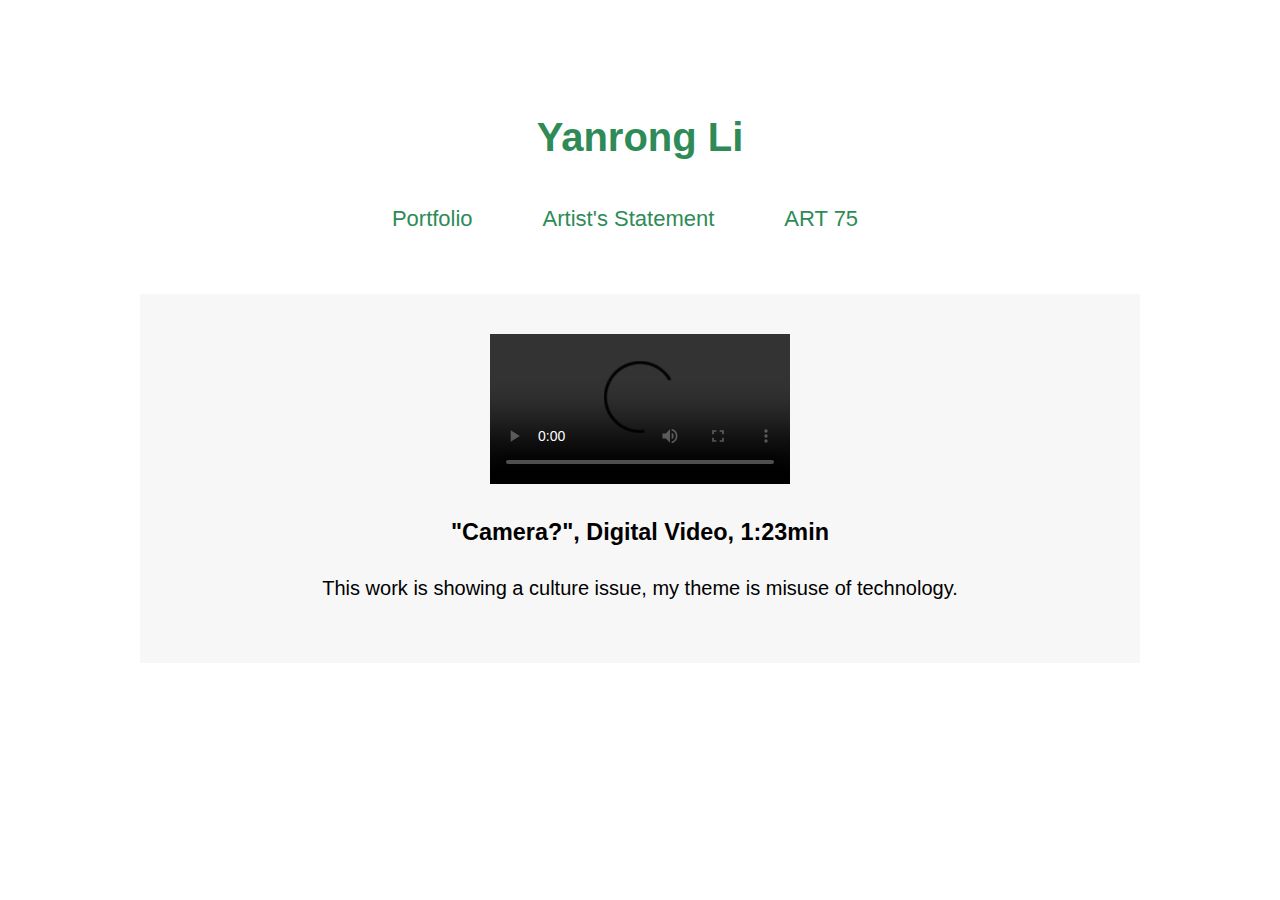
==== art75.html @ f5acf57c "p" ====
<!DOCTYPE html>
<html lang="en" dir="ltr">
  <head>
    <meta charset="utf-8">

      <link rel="stylesheet" type="text/css" href="css/main.css">
    <title></title>
  </head>

  <body>

<a href="index.html"><h1>Yanrong Li</h1></a>

<div class="header">
   <!-- <a href="index.html"><h1>Kate Rhoades</h1></a> -->
   <ul>
     <li>
        <a href="portfolio.html" >Portfolio </a></li>
     <li>
      <a href="statement.html">Artist's Statement</a></li>
     <li>
       <a href="art75.html">ART 75</a></li>
   </ul>
 </div>


  <div class="portfolio-item">
    <video  controls>
      <source src="video/1.mp4" type="video/mp4"> </video>
  <h3>"Camera?", Digital Video, 1:23min</h3>
  <p>This work is showing a culture issue, my theme is misuse of technology.</p>

  </div>

  <!-- <div class="portfolio-item">
  <img src="images/YanrongLi-composite art.jpg" width="540" alt="DEC VT100, a widely emulated computer terminal">
  <h3>“Moon's Music ”, Composite Art,2019</h3>
  <p>This is a digital image. I created a hyper-real classic music world. I show my understanding of classical music is elegant and warm in this work. I specifically found three pictures on the internet, fairy elves, sparkling rivers, and style buildings. Then composited in Photoshop.</p>

  </div>



  <div class="portfolio-item">
  <img src="images/YanrongLi-Emoji.jpg" width="440" alt="DEC VT100, a widely emulated computer terminal">
  <h3>“Emoji ”, Digital Image, 2019</h3>
  <p>This is a vector image. Today’s Emoji play an important role in texting. I couldn't find the food I like in the category, so I chose to do this. I rendered a picture I found on the internet in illustrator and made it look like an emoticon.</p>

  </div>

  <div class="portfolio-item">
<iframe width="640"  scrolling="no" frameborder="no" allow="autoplay" src="https://w.soundcloud.com/player/?url=https%3A//api.soundcloud.com/tracks/581386191&color=%230066cc&auto_play=false&hide_related=false&show_comments=true&show_user=true&show_reposts=false&show_teaser=true&visual=true"></iframe>
<h3>“Signal”, Digital Sound, 1 min, 2019</h3>
<p>This soundtrack combined three sound sources. I recorded the sounds around me. Next, use Audacity to combine them together. It tells a story that people driving on a bad weather day.</p>

  </div>

  <div class="portfolio-item">
  <iframe src="https://player.vimeo.com/video/321863532" width="640" height="360" frameborder="0" webkitallowfullscreen mozallowfullscreen allowfullscreen></iframe>
  <h3>“Raining”, Digital Video, 1:03 min, 2019</h3>
<p>I created story based on the soundtrack I made. I took video footages and photos. This tell safe driving in a raining. I edited it in Premiere Pro, make the scene matches the sound.</p>
</div>


  <div class="portfolio-item">
  <img src="images/YanrongLi-net art1.jpg" width="640" alt="DEC VT100, a widely emulated computer terminal">
  <br>
<br>
<br>
  <img src="images/YanrongLi-Net Art2.jpg" width="640" alt="DEC VT100, a widely emulated computer terminal">
  <h3>“Self-portrait”, Net Art,  2019</h3>
  <p>This is a coding art. I made this website with a friend. It combined our same hobbies. This is in a abstract way of our portrait. We created the website on Atom.

</p>

  </div>


  <div class="portfolio-item">
<img src="images/travel.jpg" width="640" alt="DEC VT100, a widely emulated computer terminal">
  <h3>“Space Adventure”, Code Art using p5.js, 2019
</h3>
  <p>
The idea is that people go to the Galaxy to travel and explore. Because this project is going to be a surreal world, The background is dreamy. People take a flying(bouncing) sailboat, avoiding some obstacles, a mirage (B&W door), the shooting stars, and a floating planet. Find the right door (pink door) that opens the new world. Move the mouse while clicking the mouse to see the hidden planets and the interchangeable door.
</p>

  </div>


    </div>


    <div class="portfolio-item">
<img src="images/final1.jpg" width="240" img align="left">

<img src="images/final 3.jpg" width="240" img align="right">

 <img src="images/final2.jpg" width="220" img align=“middle" >



  <br>
    <h3>“Fantasy Panda”Composite Art, 2019
  </h3>
    <p>
This series is hyperreal panda residence. I have added the elements I like to the three pictures, Chinese style - bamboo, panda. The pandas in the middle and right images are anthropomorphic.
  </p>

  </div> -->



  </body>
</html>
---- css/main.css ----
body {
  margin: 30px auto;
  max-width: 1000px;
  font-family: "Helvetica", "Arial", sans-serif;
  font-size: 20px;
  line-height: 1.5;
  padding: 30px 20px;
  text-align: center;
  text-decoration: none;
//color: purple;//
}


.header {
        padding: 0px;
        text-align: center;
        font-size: 22px;
    }

.header ul {
      	display: flex;
        justify-content: center;
    }

.header ul li {
    	list-style-type:none;
    	display: list-item;
    	line-height: 10px;
      padding: 10px 70px 10px 0px;
    }

a:link {
   text-decoration: none;

  }

  a {
  color: 		#2E8B57;
  text-decoration: none;
  }

/* a:visited{
  color:#BADA55;
} */

a:hover {
  color: black;

}
/*
a {
color: 		#228B22;
text-decoration: none;
} */



body {
  background-image: url(images/the.jpg);
  background-repeat: no-repeat;
  background-size: cover;
}

h1 {
  padding: 20px 0px 10px 0px;
}

/* Centers images */

img {
display: block;
margin: 0px auto;
}

/* When you put a period in front of a CSS declaration, it indicates you are
creating a new class. We can apply this to div elements to create different
portfolio entries */

.portfolio-item {
margin-top: 60px;
padding: 40px;
background-color: #f7f7f7;
}


.tu2{
  float: left;
   width: 300px;

   padding: 10px;


}


.final{
  float: right;
  width: 300px;

  padding: 300px;

}
/*
#div{
float:left ;
margin-left: 300px;

} */
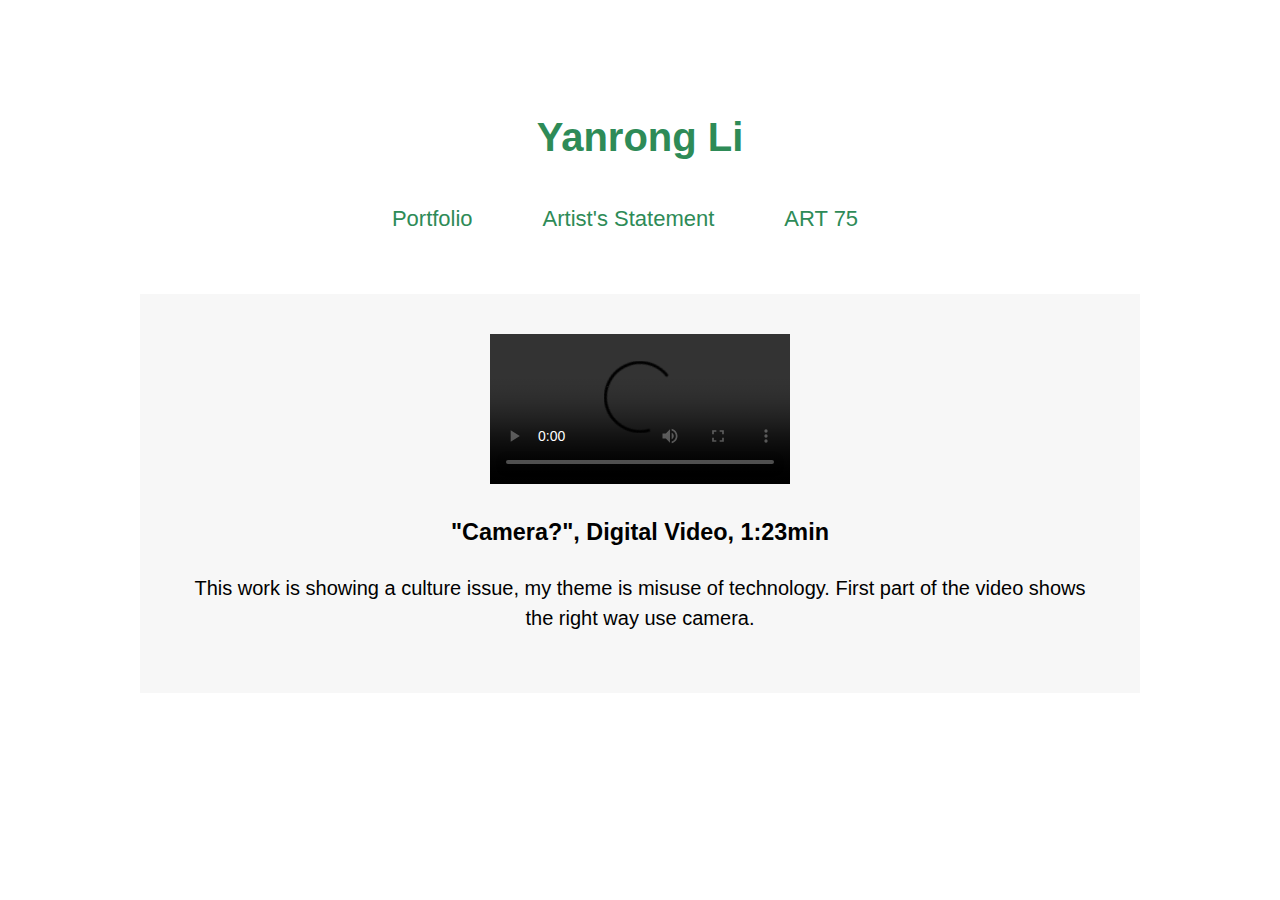
==== commit 56b9c297: "art" ====
--- a/art75.html
+++ b/art75.html
@@ -28,7 +28,7 @@
     <video  controls>
       <source src="video/1.mp4" type="video/mp4"> </video>
   <h3>"Camera?", Digital Video, 1:23min</h3>
-  <p>This work is showing a culture issue, my theme is misuse of technology.</p>
+  <p>This work is showing a culture issue, my theme is misuse of technology. First part of the video shows the right way use camera. </p>
 
   </div>
 
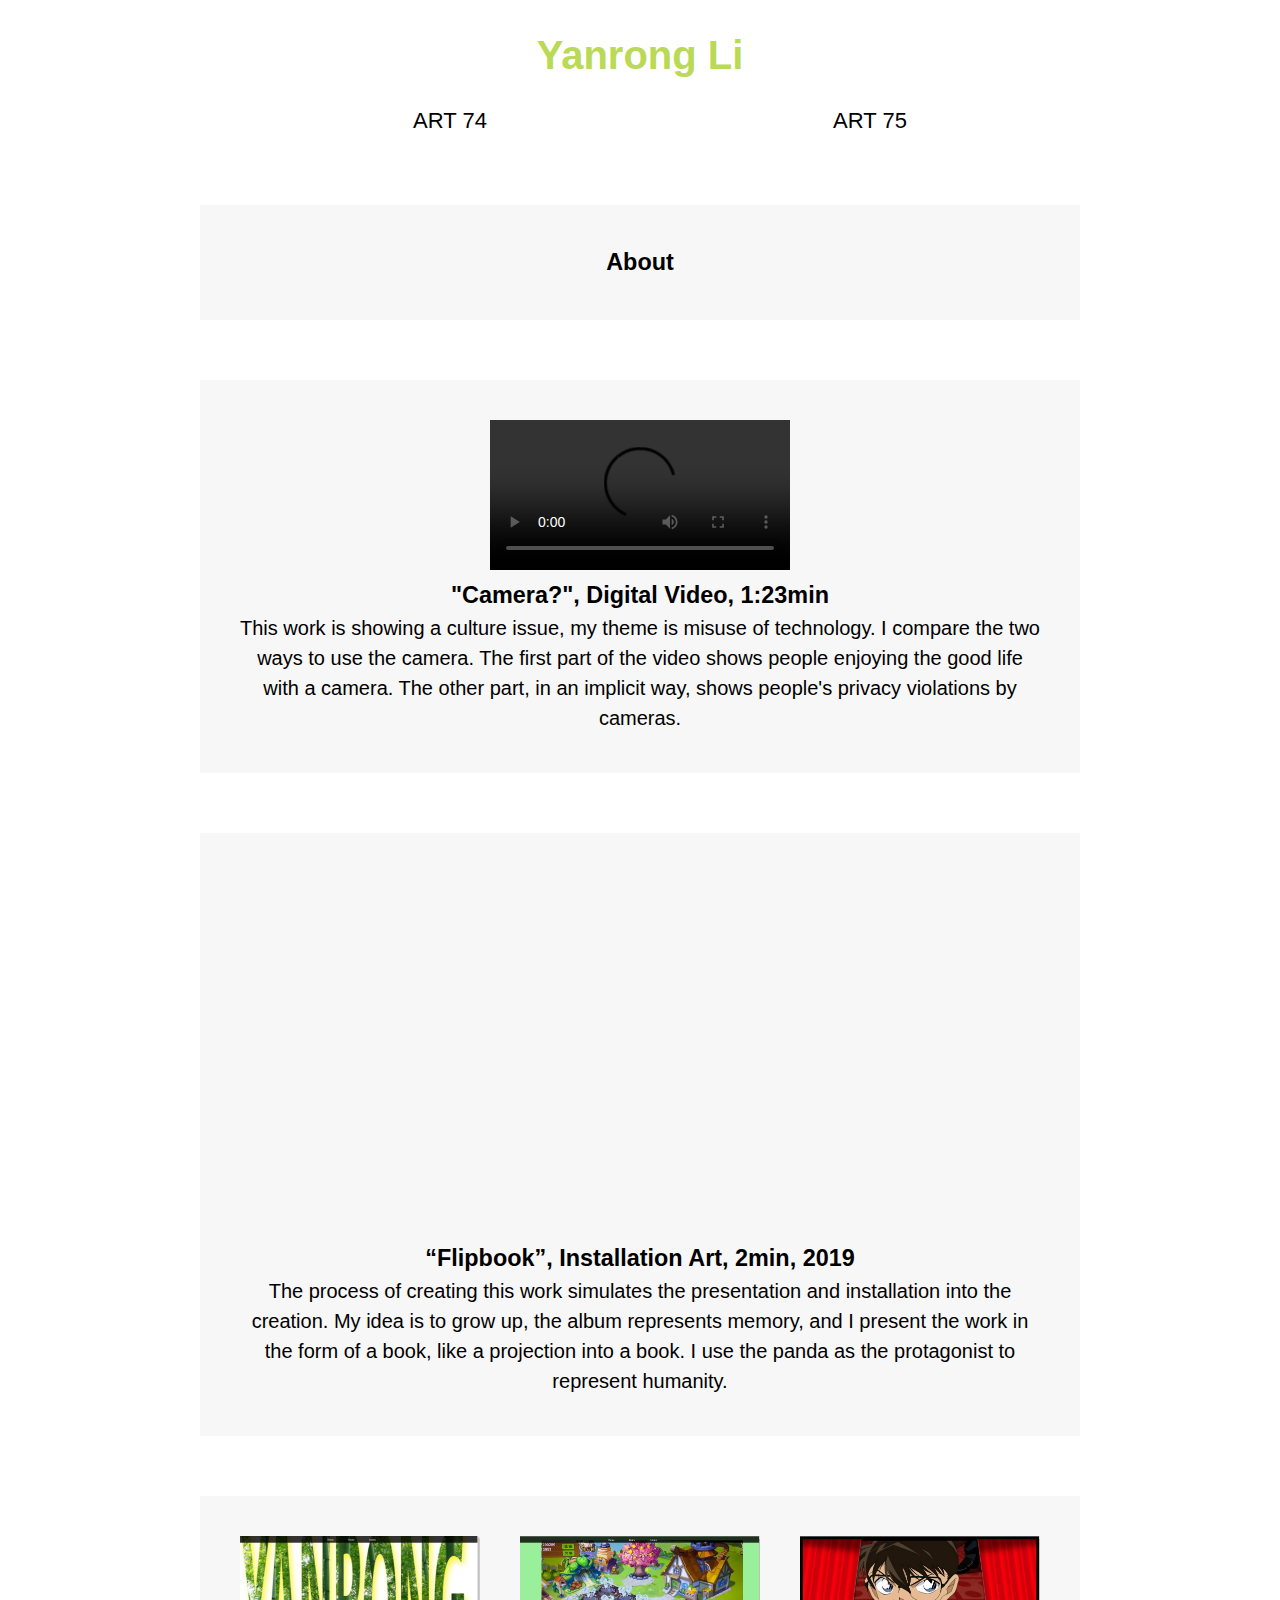
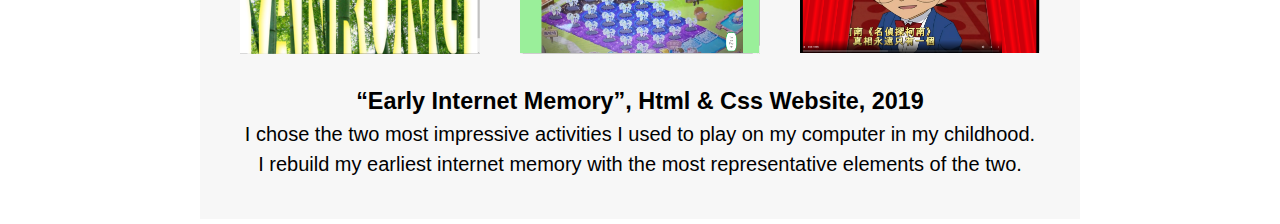
==== commit 79a48e6e: "expand" ====
--- a/art75.html
+++ b/art75.html
@@ -9,104 +9,72 @@
 
   <body>
 
-<a href="index.html"><h1>Yanrong Li</h1></a>
+        <a href="index.html">  <h1>Yanrong Li</h1></a>
+<div class="header">
+   <ul>
+     <li>  <a>ART 74 </a>
+<ul class="dropdown">
+<li>  <a href="statement.html">Artist's Statement</a></li>
+<li>  <a href="portfolio.html">Portfolio</a></li>
 
-<div class="header">
-   <!-- <a href="index.html"><h1>Kate Rhoades</h1></a> -->
-   <ul>
-     <li>
-        <a href="portfolio.html" >Portfolio </a></li>
-     <li>
-      <a href="statement.html">Artist's Statement</a></li>
-     <li>
-       <a href="art75.html">ART 75</a></li>
+</ul>
+     </li>
+
+     <li> <a href="art75.html">ART 75</a>
+       <!-- <ul class="dropdown">
+
+       </ul> -->
+</li>
    </ul>
- </div>
+</div>
+
+<div class="portfolio-item">
+
+<h3>About</h3>
+<p> </p>
+
+</div>
 
 
   <div class="portfolio-item">
     <video  controls>
       <source src="video/1.mp4" type="video/mp4"> </video>
   <h3>"Camera?", Digital Video, 1:23min</h3>
-  <p>This work is showing a culture issue, my theme is misuse of technology. First part of the video shows the right way use camera. </p>
+  <p>This work is showing a culture issue, my theme is misuse of technology. I compare the two ways to use the camera. The first part of the video shows people enjoying the good life with a camera. The other part, in an implicit way, shows people's privacy violations by cameras. </p>
 
   </div>
 
-  <!-- <div class="portfolio-item">
-  <img src="images/YanrongLi-composite art.jpg" width="540" alt="DEC VT100, a widely emulated computer terminal">
-  <h3>“Moon's Music ”, Composite Art,2019</h3>
-  <p>This is a digital image. I created a hyper-real classic music world. I show my understanding of classical music is elegant and warm in this work. I specifically found three pictures on the internet, fairy elves, sparkling rivers, and style buildings. Then composited in Photoshop.</p>
+
+  <div class="portfolio-item">
+    <iframe src="https://player.vimeo.com/video/364003910" width="640" height="360" frameborder="0" allow="autoplay; fullscreen" allowfullscreen></iframe>
+     <h3>“Flipbook”, Installation Art, 2min, 2019</h3>
+  <p>The process of creating this work simulates the presentation and installation into the creation. My idea is to grow up, the album represents memory, and I present the work in the form of a book, like a projection into a book. I use the panda as the protagonist to represent humanity.</p>
 
   </div>
 
 
 
   <div class="portfolio-item">
-  <img src="images/YanrongLi-Emoji.jpg" width="440" alt="DEC VT100, a widely emulated computer terminal">
-  <h3>“Emoji ”, Digital Image, 2019</h3>
-  <p>This is a vector image. Today’s Emoji play an important role in texting. I couldn't find the food I like in the category, so I chose to do this. I rendered a picture I found on the internet in illustrator and made it look like an emoticon.</p>
+  <img src="images/r.png" width="240" img align="left">
 
-  </div>
+  <img src="images/l.png" width="240" img align="right">
 
-  <div class="portfolio-item">
-<iframe width="640"  scrolling="no" frameborder="no" allow="autoplay" src="https://w.soundcloud.com/player/?url=https%3A//api.soundcloud.com/tracks/581386191&color=%230066cc&auto_play=false&hide_related=false&show_comments=true&show_user=true&show_reposts=false&show_teaser=true&visual=true"></iframe>
-<h3>“Signal”, Digital Sound, 1 min, 2019</h3>
-<p>This soundtrack combined three sound sources. I recorded the sounds around me. Next, use Audacity to combine them together. It tells a story that people driving on a bad weather day.</p>
-
-  </div>
-
-  <div class="portfolio-item">
-  <iframe src="https://player.vimeo.com/video/321863532" width="640" height="360" frameborder="0" webkitallowfullscreen mozallowfullscreen allowfullscreen></iframe>
-  <h3>“Raining”, Digital Video, 1:03 min, 2019</h3>
-<p>I created story based on the soundtrack I made. I took video footages and photos. This tell safe driving in a raining. I edited it in Premiere Pro, make the scene matches the sound.</p>
-</div>
+   <img src="images/m.png" width="240" img align=“middle" >
 
 
-  <div class="portfolio-item">
-  <img src="images/YanrongLi-net art1.jpg" width="640" alt="DEC VT100, a widely emulated computer terminal">
-  <br>
-<br>
-<br>
-  <img src="images/YanrongLi-Net Art2.jpg" width="640" alt="DEC VT100, a widely emulated computer terminal">
-  <h3>“Self-portrait”, Net Art,  2019</h3>
-  <p>This is a coding art. I made this website with a friend. It combined our same hobbies. This is in a abstract way of our portrait. We created the website on Atom.
 
-</p>
-
-  </div>
-
-
-  <div class="portfolio-item">
-<img src="images/travel.jpg" width="640" alt="DEC VT100, a widely emulated computer terminal">
-  <h3>“Space Adventure”, Code Art using p5.js, 2019
-</h3>
-  <p>
-The idea is that people go to the Galaxy to travel and explore. Because this project is going to be a surreal world, The background is dreamy. People take a flying(bouncing) sailboat, avoiding some obstacles, a mirage (B&W door), the shooting stars, and a floating planet. Find the right door (pink door) that opens the new world. Move the mouse while clicking the mouse to see the hidden planets and the interchangeable door.
-</p>
-
-  </div>
-
+    <br>
+      <h3>“Early Internet Memory”, Html & Css Website, 2019
+    </h3>
+      <p>
+  I chose the two most impressive activities I used to play on my computer in my childhood. I rebuild my earliest internet memory with the most representative elements of the two.
+    </p>
 
     </div>
 
 
-    <div class="portfolio-item">
-<img src="images/final1.jpg" width="240" img align="left">
-
-<img src="images/final 3.jpg" width="240" img align="right">
-
- <img src="images/final2.jpg" width="220" img align=“middle" >
 
 
-
-  <br>
-    <h3>“Fantasy Panda”Composite Art, 2019
-  </h3>
-    <p>
-This series is hyperreal panda residence. I have added the elements I like to the three pictures, Chinese style - bamboo, panda. The pandas in the middle and right images are anthropomorphic.
-  </p>
-
-  </div> -->
 
 
 
--- a/css/main.css
+++ b/css/main.css
@@ -1,58 +1,100 @@
+*{
+  box-sizing: border-box;
+  margin: 0;
+  padding: px;
+}
 
 body {
-  margin: 30px auto;
+  margin: 5px auto;
   max-width: 1000px;
   font-family: "Helvetica", "Arial", sans-serif;
   font-size: 20px;
   line-height: 1.5;
-  padding: 30px 20px;
+  padding: 0px 60px;
   text-align: center;
   text-decoration: none;
-//color: purple;//
+
+
 }
 
 
-.header {
-        padding: 0px;
-        text-align: center;
+.header a{
+  display: flex;
+  align-items: center;
+  justify-content: center;
+
         font-size: 22px;
+
+        height: 50px;
+        text-decoration: none;
+
+color: #000;
+    }
+
+  .header a:hover{
+
+      /* background:#BADA55; */
+
     }
 
 .header ul {
       	display: flex;
-        justify-content: center;
+        list-style: none;
+
     }
 
 .header ul li {
-    	list-style-type:none;
-    	display: list-item;
-    	line-height: 10px;
-      padding: 10px 70px 10px 0px;
+
+      width: 100%;
+      text-align: center;
+      position: relative;
+
     }
+
+  .header li:hover .dropdown >li{
+top: 0;
+display: block;
+ background:rgba(152, 238, 144,.8);
+  /* color: #6f9445; */
+}
+
+.dropdown{
+  position: absolute;
+  display: flex;
+  flex-direction: column;
+  width: 70%;
+  margin-left: 30px;
+
+}
+
+.dropdown li{
+  display: none;
+position: relative;
+}
+
+.dropdown ul li{
+  display: none;
+  position: relative;
+}
+
+
 
 a:link {
    text-decoration: none;
 
   }
 
-  a {
-  color: 		#2E8B57;
-  text-decoration: none;
-  }
+
 
 /* a:visited{
   color:#BADA55;
 } */
 
 a:hover {
-  color: black;
+  /* color:rgba(0,0,0,.8); */
+  color: #6f9445;
 
 }
-/*
-a {
-color: 		#228B22;
-text-decoration: none;
-} */
 
 
 
@@ -64,9 +106,11 @@
 
 h1 {
   padding: 20px 0px 10px 0px;
+  /* color: #6f9445; */
+  color:#BADA55;
 }
 
-/* Centers images */
+
 
 img {
 display: block;
@@ -101,9 +145,11 @@
   padding: 300px;
 
 }
-/*
-#div{
-float:left ;
-margin-left: 300px;
 
-} */
+.center{
+text-align: center;
+margin: 30px;
+padding:10px;
+text-indent: 50px;
+
+}
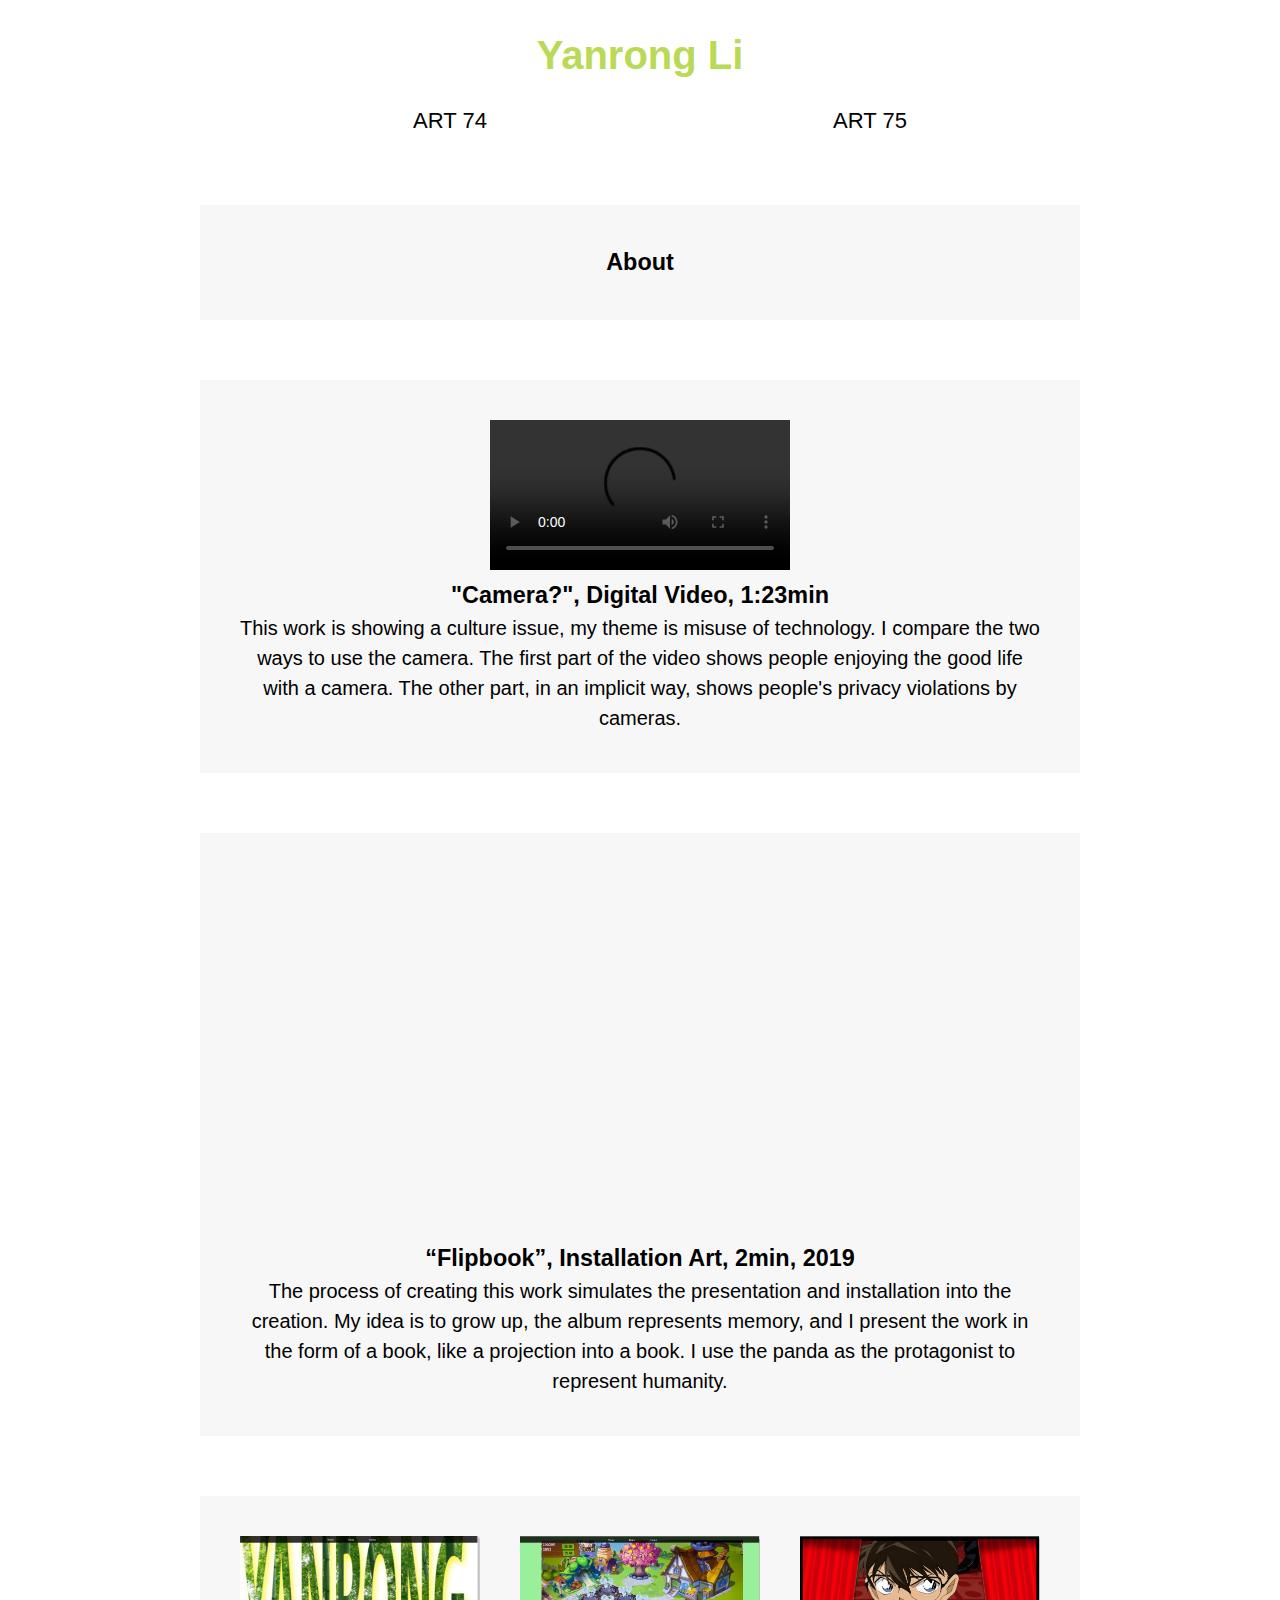
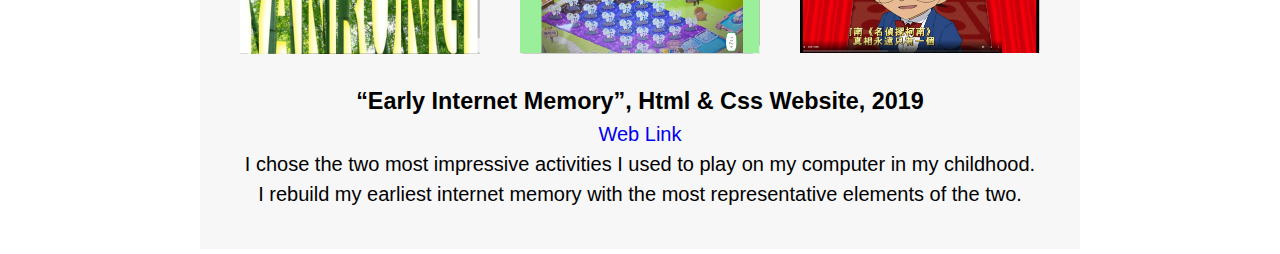
==== commit 164d2934: "con." ====
--- a/art75.html
+++ b/art75.html
@@ -66,6 +66,7 @@
     <br>
       <h3>“Early Internet Memory”, Html & Css Website, 2019
     </h3>
+    <a href="<a href="https://ylirong.github.io/75netart/page1.html">Web Link</a>
       <p>
   I chose the two most impressive activities I used to play on my computer in my childhood. I rebuild my earliest internet memory with the most representative elements of the two.
     </p>
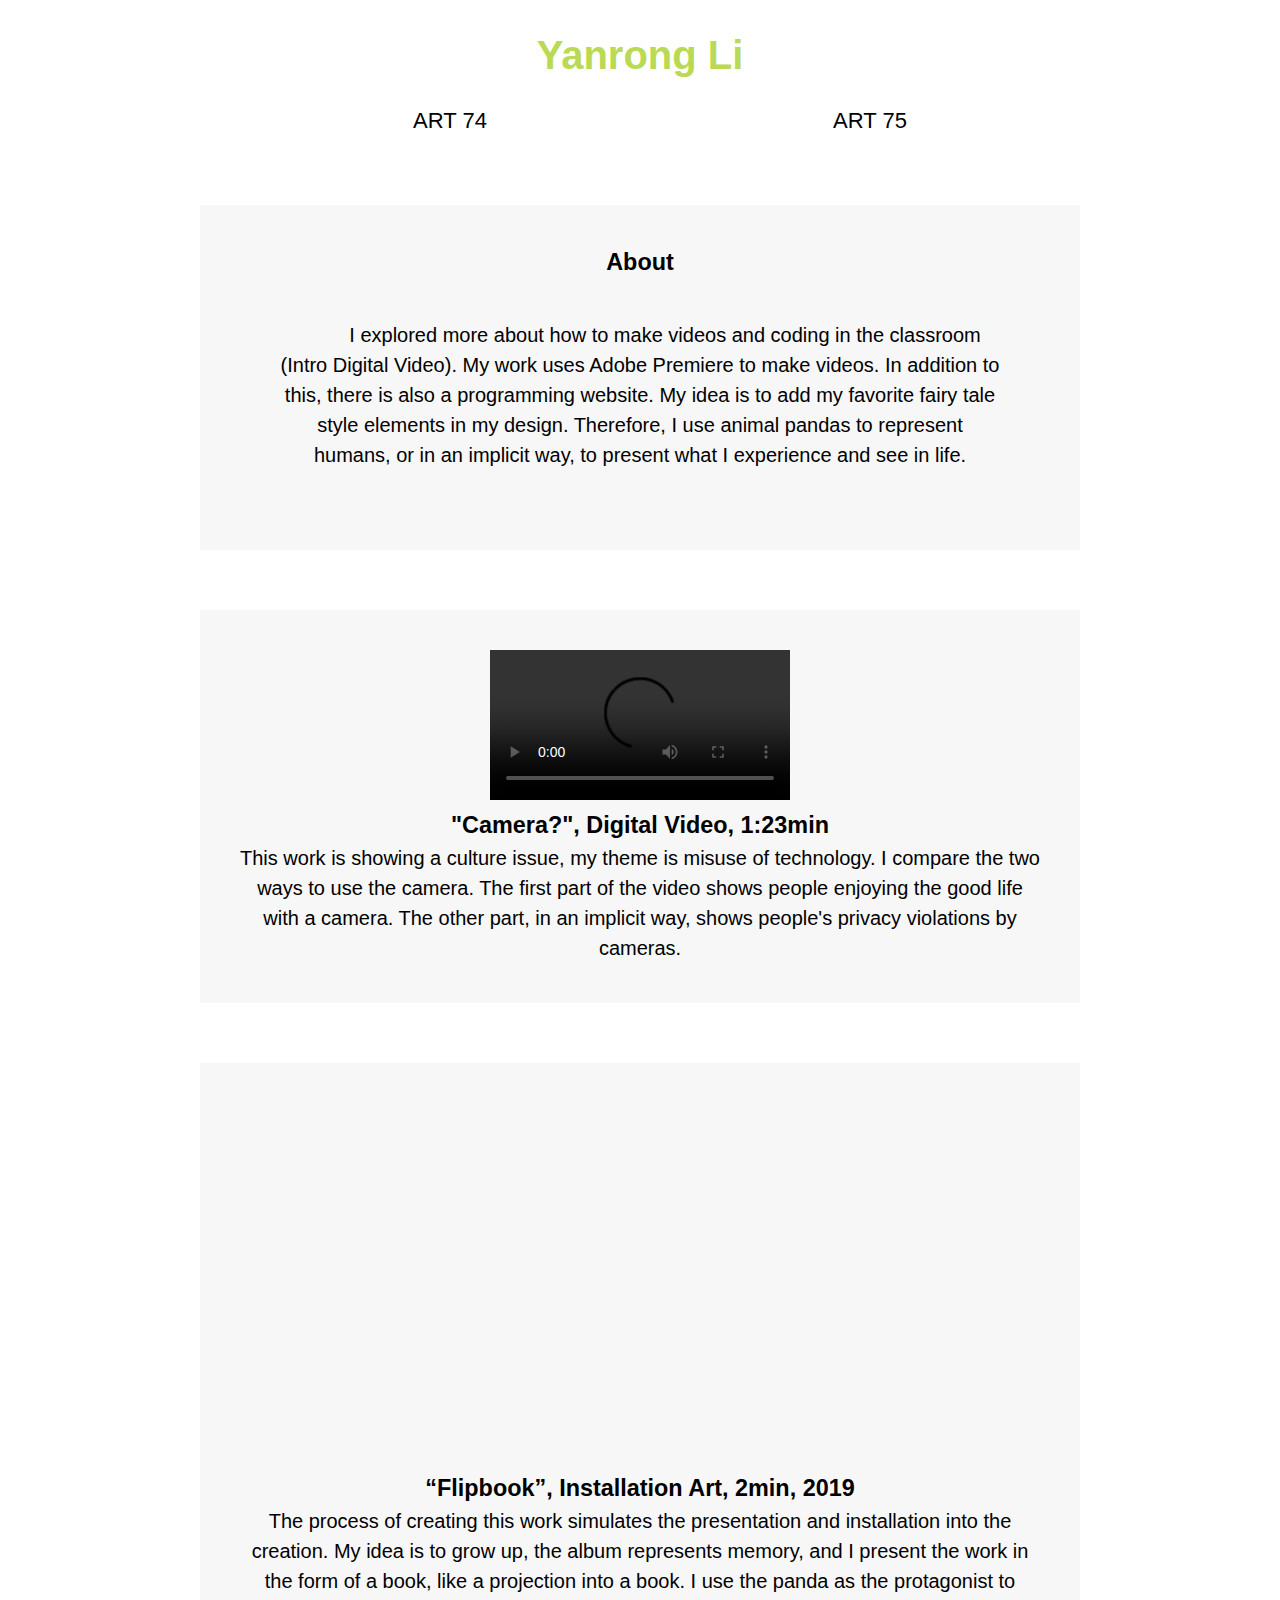
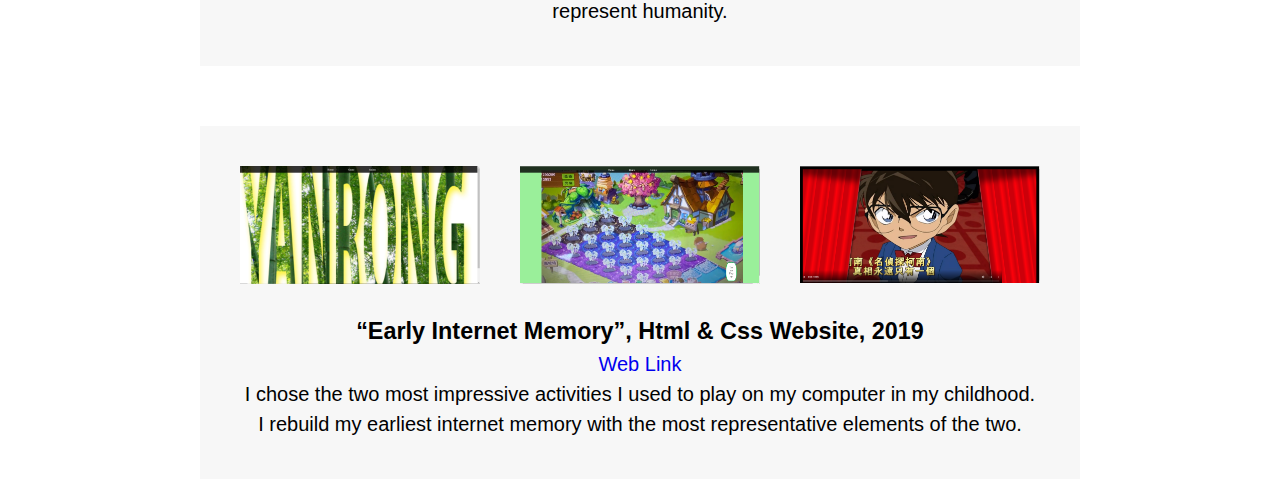
==== commit 6a91987d: "last" ====
--- a/art75.html
+++ b/art75.html
@@ -31,7 +31,8 @@
 <div class="portfolio-item">
 
 <h3>About</h3>
-<p> </p>
+<p class="center">I explored more about how to make videos and coding in the classroom (Intro Digital Video). My work uses Adobe Premiere to make videos. In addition to this, there is also a programming website.
+My idea is to add my favorite fairy tale style elements in my design. Therefore, I use animal pandas to represent humans, or in an implicit way, to present what I experience and see in life. </p>
 
 </div>
 
@@ -66,7 +67,7 @@
     <br>
       <h3>“Early Internet Memory”, Html & Css Website, 2019
     </h3>
-    <a href="<a href="https://ylirong.github.io/75netart/page1.html">Web Link</a>
+    <a href="https://ylirong.github.io/75netart/page1.html">Web Link</a>
       <p>
   I chose the two most impressive activities I used to play on my computer in my childhood. I rebuild my earliest internet memory with the most representative elements of the two.
     </p>
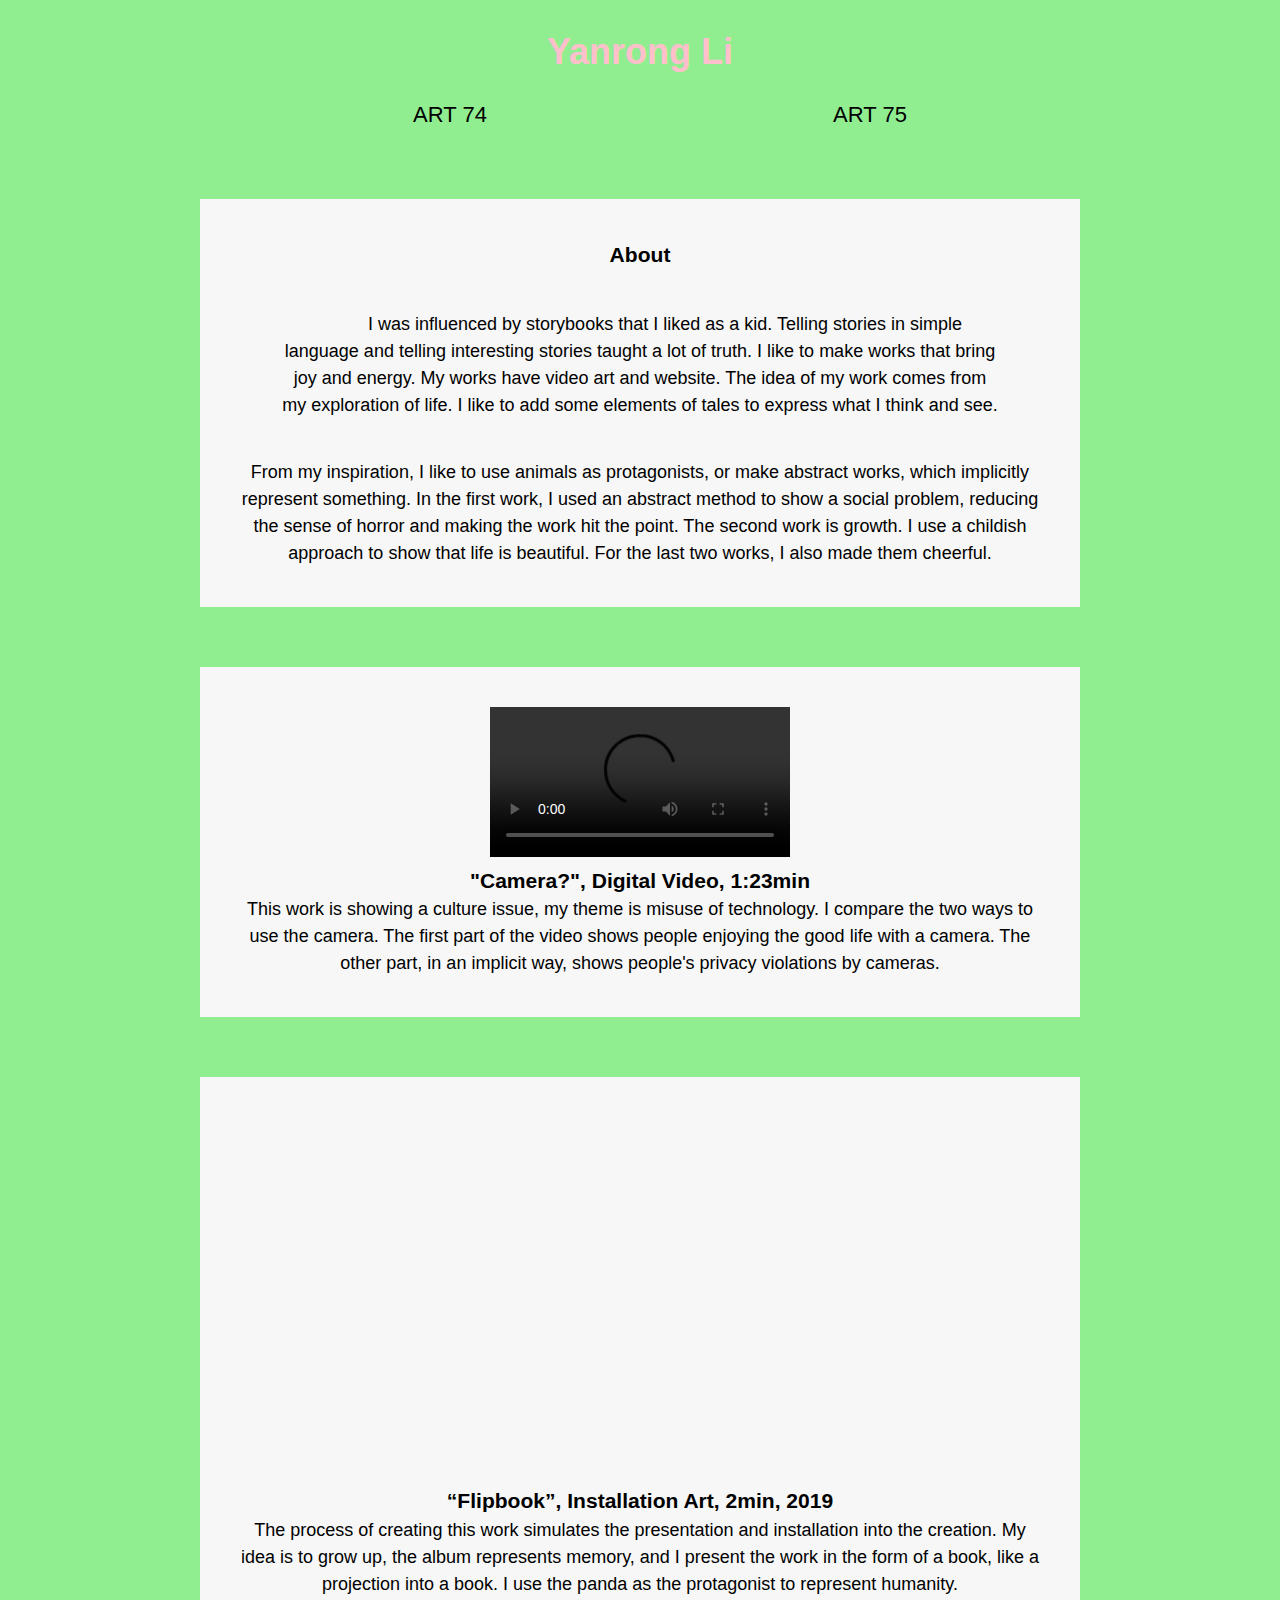
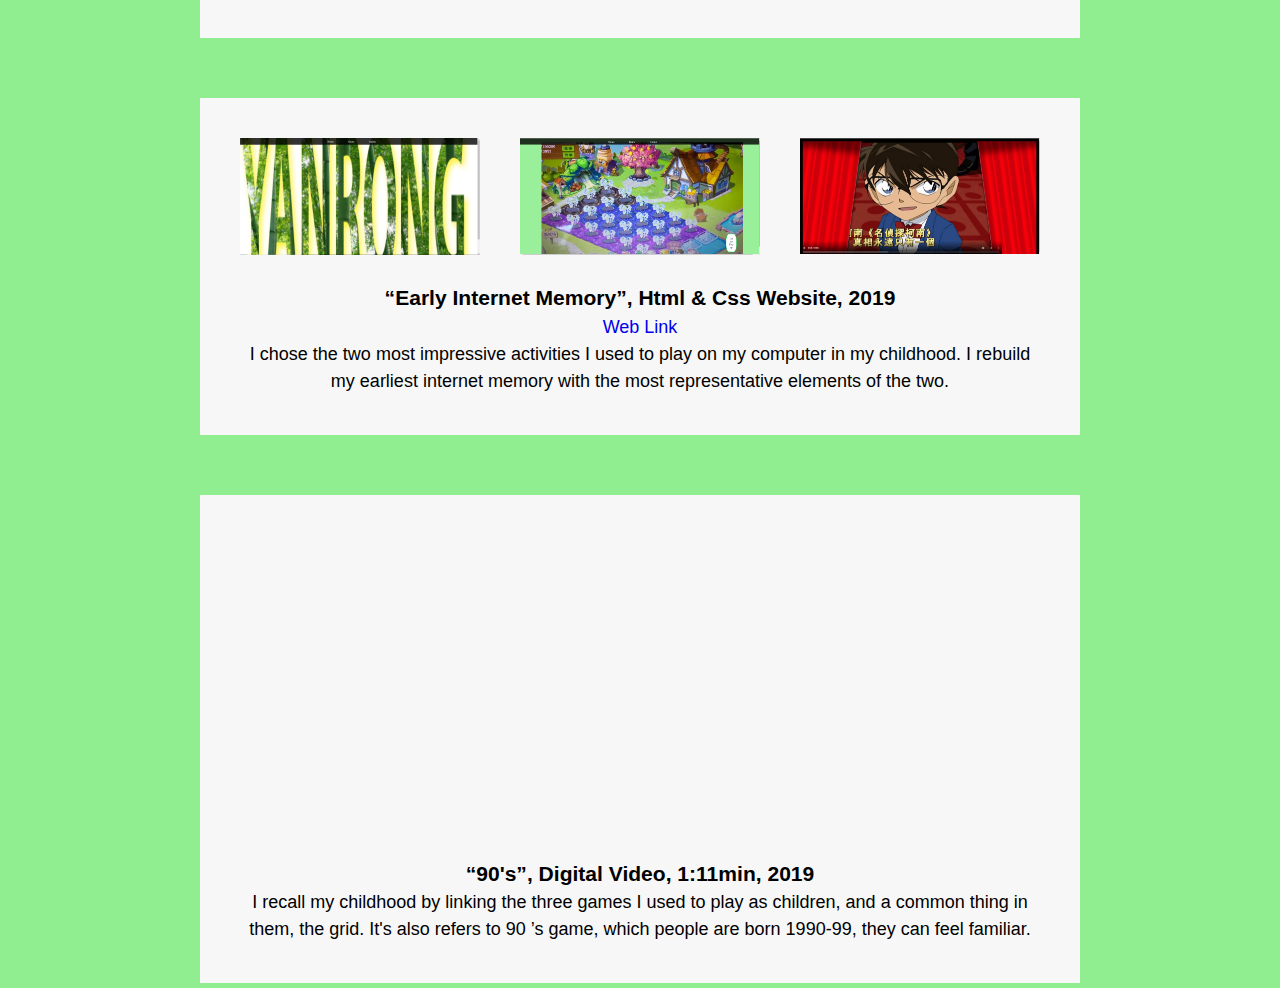
==== commit cb42a0eb: "a" ====
--- a/art75.html
+++ b/art75.html
@@ -27,12 +27,13 @@
 </li>
    </ul>
 </div>
-
+<!-- <ID class="bg"> -->
 <div class="portfolio-item">
 
 <h3>About</h3>
-<p class="center">I explored more about how to make videos and coding in the classroom (Intro Digital Video). My work uses Adobe Premiere to make videos. In addition to this, there is also a programming website.
-My idea is to add my favorite fairy tale style elements in my design. Therefore, I use animal pandas to represent humans, or in an implicit way, to present what I experience and see in life. </p>
+<p class="center">I was influenced by storybooks that I liked as a kid. Telling stories in simple language and telling interesting stories taught a lot of truth. I like to make works that bring joy and energy. My works have video art and website. The idea of my work comes from my exploration of life. I like to add some elements of tales to express what I think and see.</p>
+<p>From my inspiration, I like to use animals as protagonists, or make abstract works, which implicitly represent something. In the first work, I used an abstract method to show a social problem, reducing the sense of horror and making the work hit the point. The second work is growth. I use a childish approach to show that life is beautiful. For the last two works, I also made them cheerful.
+   </p>
 
 </div>
 
@@ -74,7 +75,13 @@
 
     </div>
 
+    <div class="portfolio-item">
+<iframe width="560" height="315" src="https://www.youtube.com/embed/psrsxdtOxlk" frameborder="0" allow="accelerometer; autoplay; encrypted-media; gyroscope; picture-in-picture" allowfullscreen></iframe>       <h3>“90's”, Digital Video, 1:11min, 2019</h3>
+    <p>
+I recall my childhood by linking the three games I used to play as children, and a common thing in them, the grid. It's also refers to 90 ’s game, which people are born 1990-99, they can feel familiar.
+    </p>
 
+    </div>
 
 
 
--- a/css/main.css
+++ b/css/main.css
@@ -8,7 +8,7 @@
   margin: 5px auto;
   max-width: 1000px;
   font-family: "Helvetica", "Arial", sans-serif;
-  font-size: 20px;
+  font-size: 18px;
   line-height: 1.5;
   padding: 0px 60px;
   text-align: center;
@@ -102,12 +102,14 @@
   background-image: url(images/the.jpg);
   background-repeat: no-repeat;
   background-size: cover;
+  background-color:  #90ee90;
 }
 
 h1 {
   padding: 20px 0px 10px 0px;
   /* color: #6f9445; */
-  color:#BADA55;
+  /* color:#BADA55; */
+  color: pink;
 }
 
 
@@ -127,6 +129,12 @@
 background-color: #f7f7f7;
 }
 
+#bg{
+  background-color: #6f9445;
+  background-size: cover;
+  background-repeat: no-repeat;
+
+}
 
 .tu2{
   float: left;
